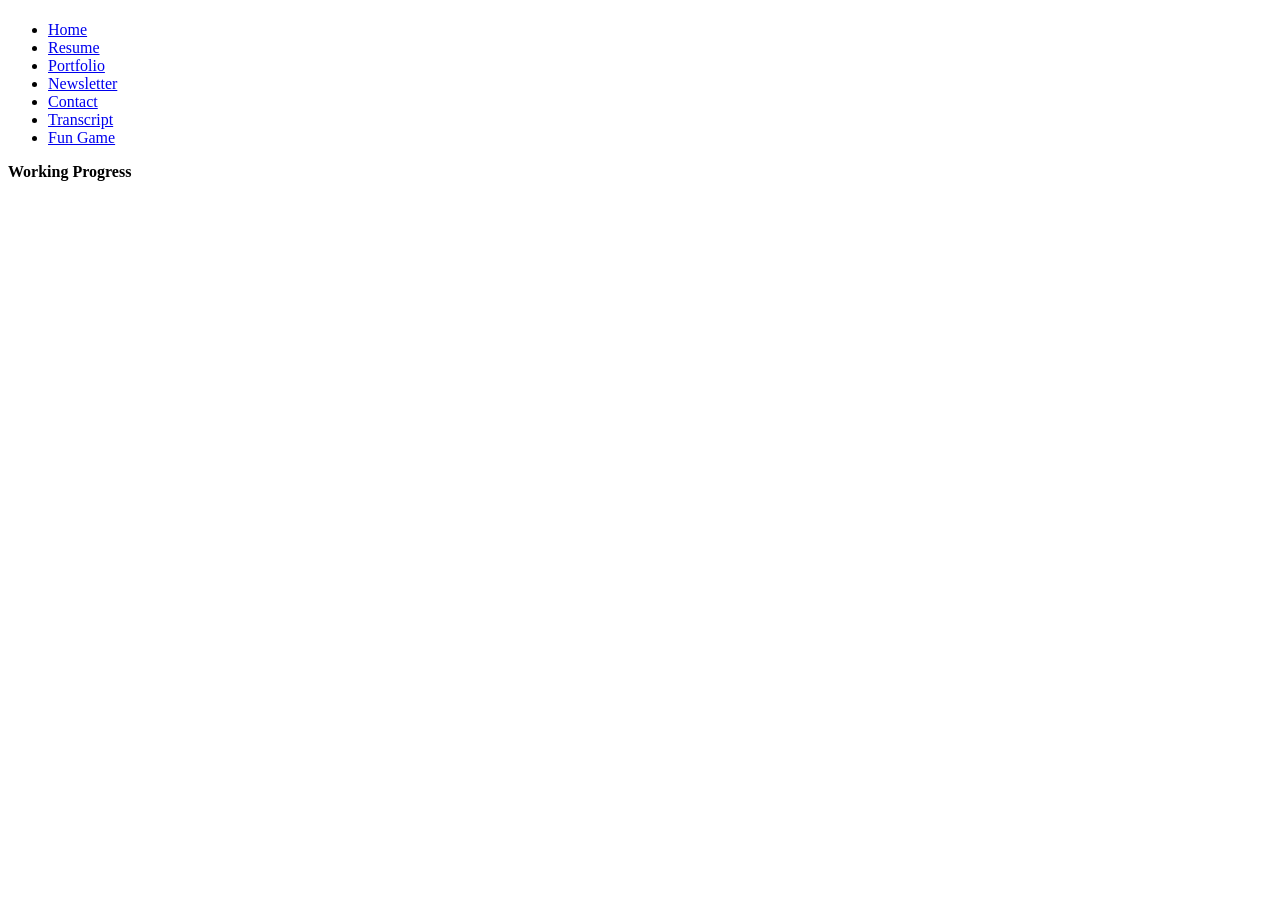
==== contact.html @ 6f42ee0c "Update contact.html" ====
<!DOCTYPE html>
<html lang="en">

<head>
    <meta charset="utf-8">

    <title>Corday Wainwright contact</title>

    <meta name="author" content="Corday Wainwright">

    <meta name="description"
        content="Resume for Corday Wainwright including education, work experience, skills, projects, and certifications.">

    <meta name="viewport"
        content="width=device-width, initial-scale=1.0">

    <link href="Corday.css" rel="stylesheet" type="text/css">
</head>
<body>

    <header>
        <h1></h1>
        <p></p>
        <p></p>
        <p></p>
    </header>

    <nav>
        <ul>
            <li>
                <a href="index.html">Home</a>
            </li>

            <li>
                <a href="resume.html" class="selected">Resume</a>
            </li>

            <li>
                <a href="portfolio.html">Portfolio</a>
            </li>

            <li>
                <a href="newsletter.html">Newsletter</a>
            </li>

            <li>
                <a href="contact.html">Contact</a>
            </li>
            <li>
                <a href="transcript.html" class="selected">Transcript</a>
            </li>

            <li>
                <a href="https://pokerogue.net" target="_blank">Fun Game</a>
            </li>
        </ul>
    </nav>
    <main>
        <p> <strong> Working Progress </strong> </p>



    </main>
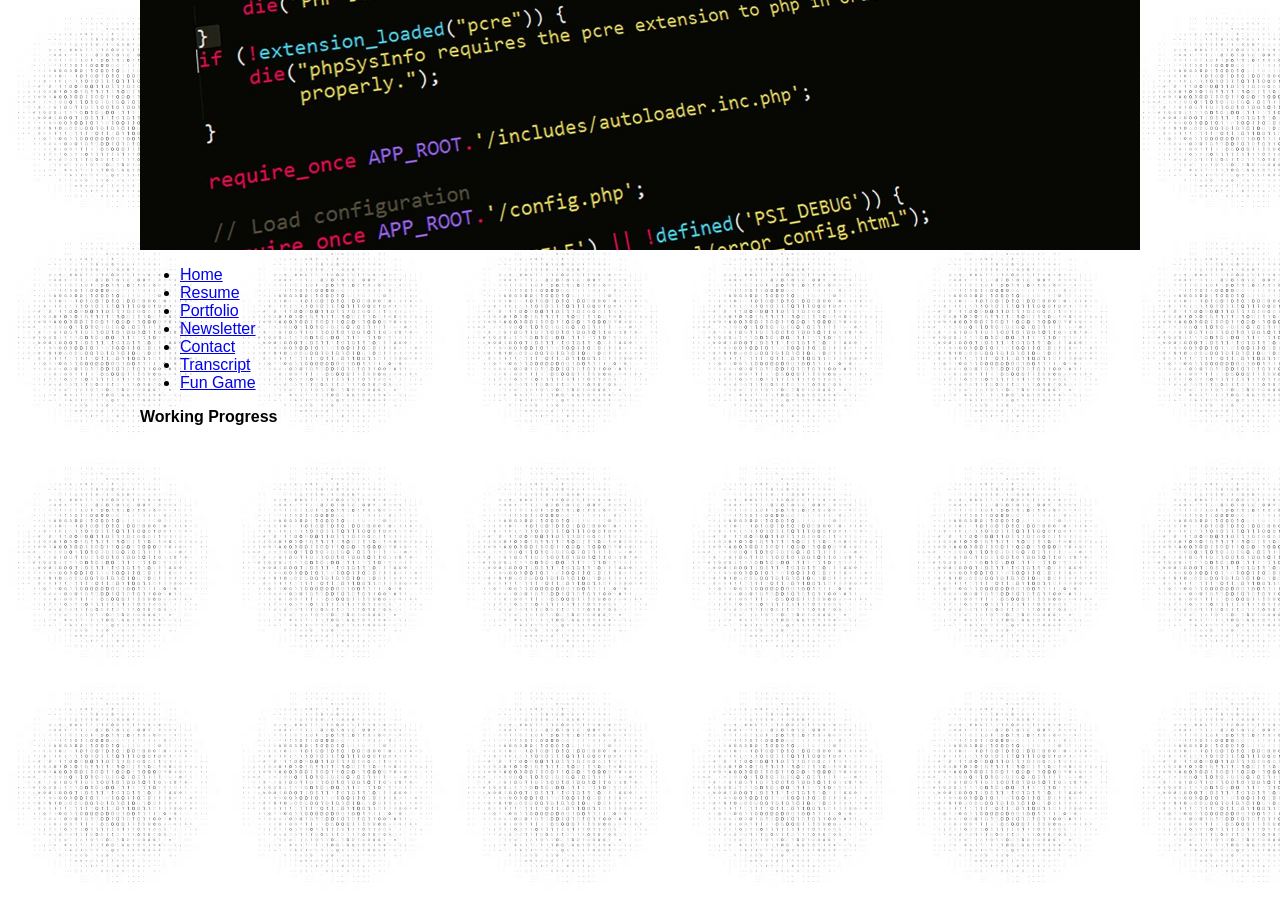
==== commit 14c6fa66: "Update contact.html" ====
--- a/contact.html
+++ b/contact.html
@@ -1,4 +1,4 @@
-<!DOCTYPE html>
+
 <html lang="en">
 
 <head>
--- a/Corday.css
+++ b/Corday.css
@@ -0,0 +1,308 @@
+* {
+    box-sizing: border-box;
+}
+
+body {
+    max-width: 1000px;
+    margin: auto;
+    background-color: #dff5e5;
+    background-image: url(images/bbg.jpg);
+    font-family: Arial, Helvetica, sans-serif;
+}
+
+header {
+    height: 250px;
+    background-color: rgb(40, 168, 83);
+    background-image: url(images/pexels.jpg);
+    background-size: cover;
+    background-position: center;
+    color: white;
+    padding: 20px;
+
+nav {
+    display: block;
+    width: 100%;
+    margin: 0;
+    padding: 0;
+    background-color: #234b35;
+    font-family: Arial, Helvetica, sans-serif;
+}
+
+nav ul {
+    display: flex;
+    flex-wrap: wrap;
+    justify-content: center;
+    align-items: center;
+    gap: 0;
+    list-style: none;
+    margin: 0;
+    padding: 0;
+}
+
+nav ul li {
+    display: block;
+    margin: 0;
+    padding: 0;
+}
+
+nav ul li a {
+    display: block;
+    padding: 14px 20px;
+    color: #ffffff;
+    font-size: 16px;
+    text-decoration: none;
+    text-align: center;
+    transition: background-color 0.2s ease;
+}
+
+nav ul li a:hover,
+nav ul li a:focus-visible {
+    background-color: #3d7653;
+    color: #ffffff;
+    text-decoration: underline;
+}
+
+/* Highlight the current page */
+nav ul li a.selected,
+nav ul li a[aria-current="page"] {
+    background-color: #dcebdc;
+    color: #234b35;
+    font-weight: bold;
+}
+
+/* Keyboard accessibility */
+nav ul li a:focus-visible {
+    outline: 3px solid #f4d35e;
+    outline-offset: -3px;
+}
+
+/* Mobile navigation */
+@media screen and (max-width: 600px) {
+    nav ul {
+        flex-direction: column;
+        align-items: stretch;
+    }
+
+    nav ul li {
+        width: 100%;
+    }
+
+    nav ul li a {
+        padding: 12px 16px;
+        text-align: center;
+        border-bottom: 1px solid rgba(255, 255, 255, 0.2);
+    }
+}
+
+
+main {
+    background-color: white;
+    color: #222;
+    padding: 25px;
+    overflow: auto;
+}
+
+h1 {
+    color: #145a32;
+    font-family: Arial, Helvetica, sans-serif;
+    text-align: center;
+}
+
+h2 {
+    color: #1b5e20;
+    font-family: Arial, Helvetica, sans-serif;
+}
+
+p {
+    font-size: 16px;
+    line-height: 1.6;
+}
+
+img {
+    max-width: 100%;
+    height: auto;
+    display: block;
+    margin: 20px auto;
+}
+
+ul {
+    line-height: 1.8;
+}
+
+abbr {
+    color: #145a32;
+    font-weight: bold;
+    text-decoration: underline dotted;
+}
+
+address {
+    font-style: normal;
+    line-height: 1.8;
+    text-align: center;
+}
+
+address a {
+    color: #145a32;
+}
+
+footer {
+    color: white;
+    background-color: #145a32;
+    font-size: 14px;
+    padding: 20px;
+    text-align: center;
+}
+
+footer a {
+    color: white;
+    margin: 0 10px;
+}
+
+/* Resume two-column layout */
+
+.resume-main {
+    border: 2px solid #145a32;
+}
+
+.resume-aside {
+    width: 25%;
+    float: left;
+    padding: 14px;
+    text-align: right;
+    background-color: #e8f5e9;
+    min-height: 500px;
+}
+
+.resume-section {
+    width: 75%;
+    float: left;
+    padding: 14px;
+}
+
+.resume-aside h2 {
+    color: #145a32;
+    font-size: 20px;
+}
+
+.resume-section h2 {
+    border-bottom: 2px solid #28a853;
+    padding-bottom: 5px;
+}
+
+.clearfix {
+    clear: both;
+}
+
+/* Portfolio layout and responsive project cards */
+
+#figureContainer {
+    display: grid;
+    grid-template-columns: repeat(3, minmax(0, 1fr));
+    gap: 24px;
+    width: 100%;
+    margin: 25px auto;
+    align-items: stretch;
+}
+
+#figureContainer .project-card {
+    width: 100%;
+    min-width: 0;
+    margin: 0;
+    padding: 15px;
+    display: flex;
+    flex-direction: column;
+    background-color: #ffffff;
+    border: 1px solid #cbd5ce;
+    border-radius: 10px;
+    box-shadow: 0 3px 10px rgba(0, 0, 0, 0.10);
+    overflow-wrap: anywhere;
+}
+
+#figureContainer .project-card img {
+    display: block;
+    width: 100%;
+    height: 190px;
+    object-fit: cover;
+    margin: 0 0 15px;
+    border-radius: 6px;
+}
+
+#figureContainer .project-card figcaption {
+    flex: 1;
+    line-height: 1.6;
+}
+
+#figureContainer .project-card h3 {
+    color: #145a32;
+    margin-top: 0;
+}
+
+#figureContainer .project-card p {
+    font-size: 15px;
+}
+
+#figureContainer .project-card a {
+    display: inline-block;
+    margin-top: 8px;
+    color: #145a32;
+    font-weight: bold;
+    text-decoration: underline;
+}
+
+#figureContainer .project-card a:hover {
+    color: #218838;
+}
+
+.portfolio-intro {
+    max-width: 800px;
+    margin: 0 auto;
+    text-align: center;
+}
+
+/* Tablet: display two complete columns */
+@media screen and (max-width: 900px) {
+    #figureContainer {
+        grid-template-columns: repeat(2, minmax(0, 1fr));
+    }
+}
+
+/* Phones: display one complete column */
+@media screen and (max-width: 600px) {
+    main {
+        padding: 15px;
+    }
+
+    #figureContainer {
+        grid-template-columns: minmax(0, 1fr);
+        gap: 18px;
+    }
+
+    #figureContainer .project-card img {
+        height: auto;
+        aspect-ratio: 16 / 9;
+        object-fit: cover;
+    }
+
+    nav li {
+        display: inline-block;
+        margin: 5px 0;
+    }
+
+    nav a {
+        display: inline-block;
+        padding: 8px;
+    }
+
+    header {
+        min-height: 180px;
+        padding: 20px;
+    }
+}
+
+/* Use the existing repository background image for the banner */
+header {
+    background-image: url("bbg.jpg");
+    background-position: center;
+    background-size: cover;
+    background-repeat: no-repeat;
+}
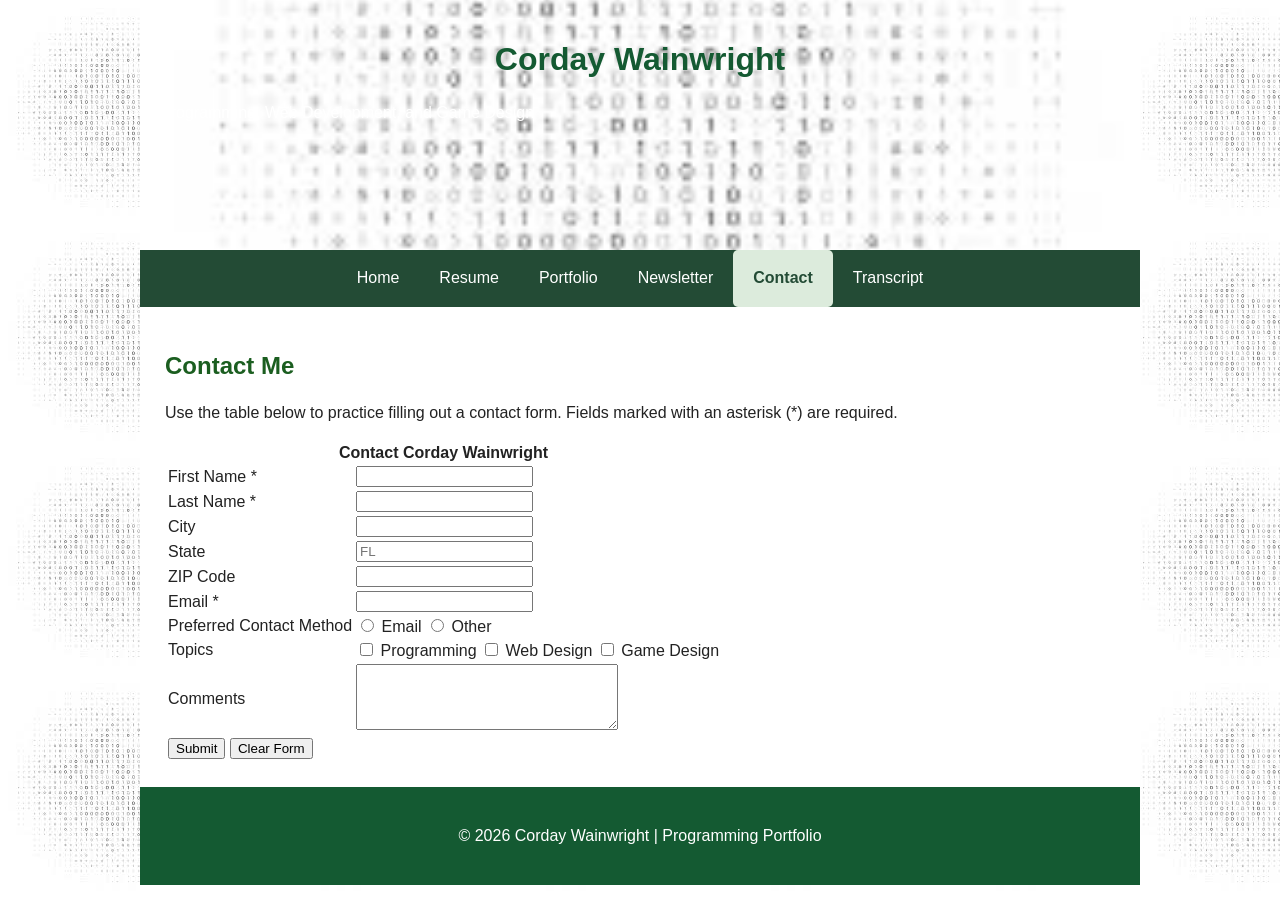
==== commit 834d2b30: "Update contact.html" ====
--- a/contact.html
+++ b/contact.html
@@ -1,63 +1,143 @@
 
+<!DOCTYPE html>
 <html lang="en">
 
 <head>
     <meta charset="utf-8">
+    <meta name="viewport" content="width=device-width, initial-scale=1">
 
-    <title>Corday Wainwright contact</title>
-
-    <meta name="author" content="Corday Wainwright">
-
-    <meta name="description"
-        content="Resume for Corday Wainwright including education, work experience, skills, projects, and certifications.">
-
-    <meta name="viewport"
-        content="width=device-width, initial-scale=1.0">
+    <title>Contact Corday Wainwright | Programming Portfolio</title>
+    <meta name="description" content=" Contact Corday Wainwright about programming, web development, and game design projects.">
 
     <link href="Corday.css" rel="stylesheet" type="text/css">
 </head>
+
 <body>
+    <div id="wrapper">
 
-    <header>
-        <h1></h1>
-        <p></p>
-        <p></p>
-        <p></p>
-    </header>
+        <header id="masthead">
+            <h1>Corday Wainwright</h1>
+            <p>Programming, Web Development, and Game Design</p>
+        </header>
 
-    <nav>
-        <ul>
-            <li>
-                <a href="index.html">Home</a>
-            </li>
+        <nav>
+            <ul>
+                <li><a href="index.html">Home</a></li>
+                <li><a href="resume.html">Resume</a></li>
+                <li><a href="portfolio.html">Portfolio</a></li>
+                <li><a href="newsletter.html">Newsletter</a></li>
+                <li><a href="contact.html" class="selected"
+                    aria-current="page">Contact</a></li>
+                <li><a href="transcript.html">Transcript</a></li>
+            </ul>
+        </nav>
 
-            <li>
-                <a href="resume.html" class="selected">Resume</a>
-            </li>
+        <main>
+            <section>
+                <h2>Contact Me</h2>
+                <p>
+                    Use the table below to practice filling out a contact form.
+                    Fields marked with an asterisk (*) are required.
+                </p>
 
-            <li>
-                <a href="portfolio.html">Portfolio</a>
-            </li>
+                <form action="#" method="post">
+                    <table class="contact-table">
+                        <tr>
+                            <th colspan="2">
+                                Contact Corday Wainwright
+                            </th>
+                        </tr>
 
-            <li>
-                <a href="newsletter.html">Newsletter</a>
-            </li>
+                        <tr>
+                            <td><label for="firstName">First Name
+                                <span class="required">*</span></label></td>
+                            <td><input type="text" id="firstName"
+                                name="firstName" required></td>
+                        </tr>
 
-            <li>
-                <a href="contact.html">Contact</a>
-            </li>
-            <li>
-                <a href="transcript.html" class="selected">Transcript</a>
-            </li>
+                        <tr>
+                            <td><label for="lastName">Last Name
+                                <span class="required">*</span></label></td>
+                            <td><input type="text" id="lastName"
+                                name="lastName" required></td>
+                        </tr>
 
-            <li>
-                <a href="https://pokerogue.net" target="_blank">Fun Game</a>
-            </li>
-        </ul>
-    </nav>
-    <main>
-        <p> <strong> Working Progress </strong> </p>
+                        <tr>
+                            <td><label for="city">City</label></td>
+                            <td><input type="text" id="city" name="city"></td>
+                        </tr>
 
+                        <tr>
+                            <td><label for="state">State</label></td>
+                            <td><input type="text" id="state" name="state"
+                                maxlength="2" placeholder="FL"></td>
+                        </tr>
 
+                        <tr>
+                            <td><label for="zip">ZIP Code</label></td>
+                            <td><input type="text" id="zip" name="zip"
+                                inputmode="numeric" maxlength="10"></td>
+                        </tr>
 
-    </main>
+                        <tr>
+                            <td><label for="email">Email
+                                <span class="required">*</span></label></td>
+                            <td><input type="email" id="email" name="email"
+                                required></td>
+                        </tr>
+
+                        <tr>
+                            <td>Preferred Contact Method</td>
+                            <td>
+                                <input type="radio" id="emailContact"
+                                    name="contactMethod" value="email">
+                                <label for="emailContact">Email</label>
+
+                                <input type="radio" id="otherContact"
+                                    name="contactMethod" value="other">
+                                <label for="otherContact">Other</label>
+                            </td>
+                        </tr>
+
+                        <tr>
+                            <td>Topics</td>
+                            <td>
+                                <input type="checkbox" id="programming"
+                                    name="topics" value="programming">
+                                <label for="programming">Programming</label>
+
+                                <input type="checkbox" id="webDesign"
+                                    name="topics" value="webDesign">
+                                <label for="webDesign">Web Design</label>
+
+                                <input type="checkbox" id="gameDesign"
+                                    name="topics" value="gameDesign">
+                                <label for="gameDesign">Game Design</label>
+                            </td>
+                        </tr>
+
+                        <tr>
+                            <td><label for="comments">Comments</label></td>
+                            <td><textarea id="comments" name="comments"
+                                rows="4" cols="30"></textarea></td>
+                        </tr>
+
+                        <tr>
+                            <td colspan="2" class="form-buttons">
+                                <button type="submit">Submit</button>
+                                <button type="reset">Clear Form</button>
+                            </td>
+                        </tr>
+                    </table>
+                </form>
+            </section>
+        </main>
+
+        <footer>
+            <p>&copy; 2026 Corday Wainwright | Programming Portfolio</p>
+        </footer>
+
+    </div> <!-- close wrapper -->
+</body>
+
+</html>
--- a/Corday.css
+++ b/Corday.css
@@ -18,7 +18,7 @@
     background-position: center;
     color: white;
     padding: 20px;
-
+}
 nav {
     display: block;
     width: 100%;
@@ -306,3 +306,147 @@
     background-size: cover;
     background-repeat: no-repeat;
 }
+
+/* Newsletter page */
+
+.newsletter {
+    padding: 20px;
+}
+
+.newsletter h2 {
+    color: #174a75;
+    font-family: Arial, Helvetica, sans-serif;
+    margin-top: 25px;
+}
+
+.newsletter .byline {
+    color: #555555;
+    font-style: italic;
+    margin-bottom: 20px;
+}
+
+.newsletter-divider {
+    width: 80%;
+    border: 0;
+    border-top: 4px solid #2879a8;
+    border-radius: 4px;
+    margin: 20px auto;
+}
+
+/* Special information banner */
+
+.infobar {
+    background-color: #174a75;
+    color: #ffffff;
+    padding: 14px;
+    margin: 25px 0;
+    text-align: center;
+    font-weight: bold;
+    letter-spacing: 1px;
+}
+
+/* Newsletter paragraphs */
+
+.newsletter blockquote {
+    text-align: justify;
+    line-height: 1.8;
+    margin: 25px 30px;
+    padding: 0;
+    color: #333333;
+}
+
+/* Enlarge the first letter of each blockquote */
+
+.newsletter blockquote:first-letter {
+    font-size: 1.8em;
+    font-weight: bold;
+    color: #174a75;
+}
+
+/* Bordered newsletter feature box */
+
+.newsletter .box {
+    border: 2px solid #2879a8;
+    border-radius: 10px;
+    padding: 20px;
+    margin: 30px 0;
+    background-color: #f4f8fc;
+}
+
+/* List with a relevant image bullet */
+
+.developer-list {
+    list-style-image: url("images/Point.gif");
+    line-height: 2;
+    padding-left: 35px;
+}
+
+/* Newsletter image */
+
+.newsletter-image {
+    margin: 25px auto;
+    text-align: center;
+}
+
+.newsletter-image img {
+    display: block;
+    max-width: 100%;
+    width: 500px;
+    height: auto;
+    margin: 0 auto;
+    border-radius: 10px;
+    box-shadow: 0 4px 12px rgba(0, 0, 0, 0.2);
+}
+
+.newsletter-image figcaption {
+    margin-top: 10px;
+    font-style: italic;
+    color: #555555;
+}
+
+.newsletter-closing {
+    margin: 30px 0;
+    line-height: 1.8;
+}
+
+/* Navigation rollover and selected-page effects */
+
+nav a {
+    display: inline-block;
+    padding: 10px 14px;
+    color: #174a75;
+    text-decoration: none;
+    border-radius: 5px;
+    transition: background-color 0.3s ease, color 0.3s ease;
+}
+
+nav a:hover {
+    background-color: #174a75;
+    color: #ffffff;
+}
+
+nav a.selected {
+    background-color: #dceaf5;
+    color: #174a75;
+    font-weight: bold;
+}
+
+/* Responsive layout for smaller screens */
+
+@media screen and (max-width: 700px) {
+    .newsletter {
+        padding: 12px;
+    }
+
+    .newsletter blockquote {
+        margin: 20px 5px;
+    }
+
+    .infobar {
+        line-height: 1.6;
+    }
+
+    nav li {
+        display: inline-block;
+    }
+}
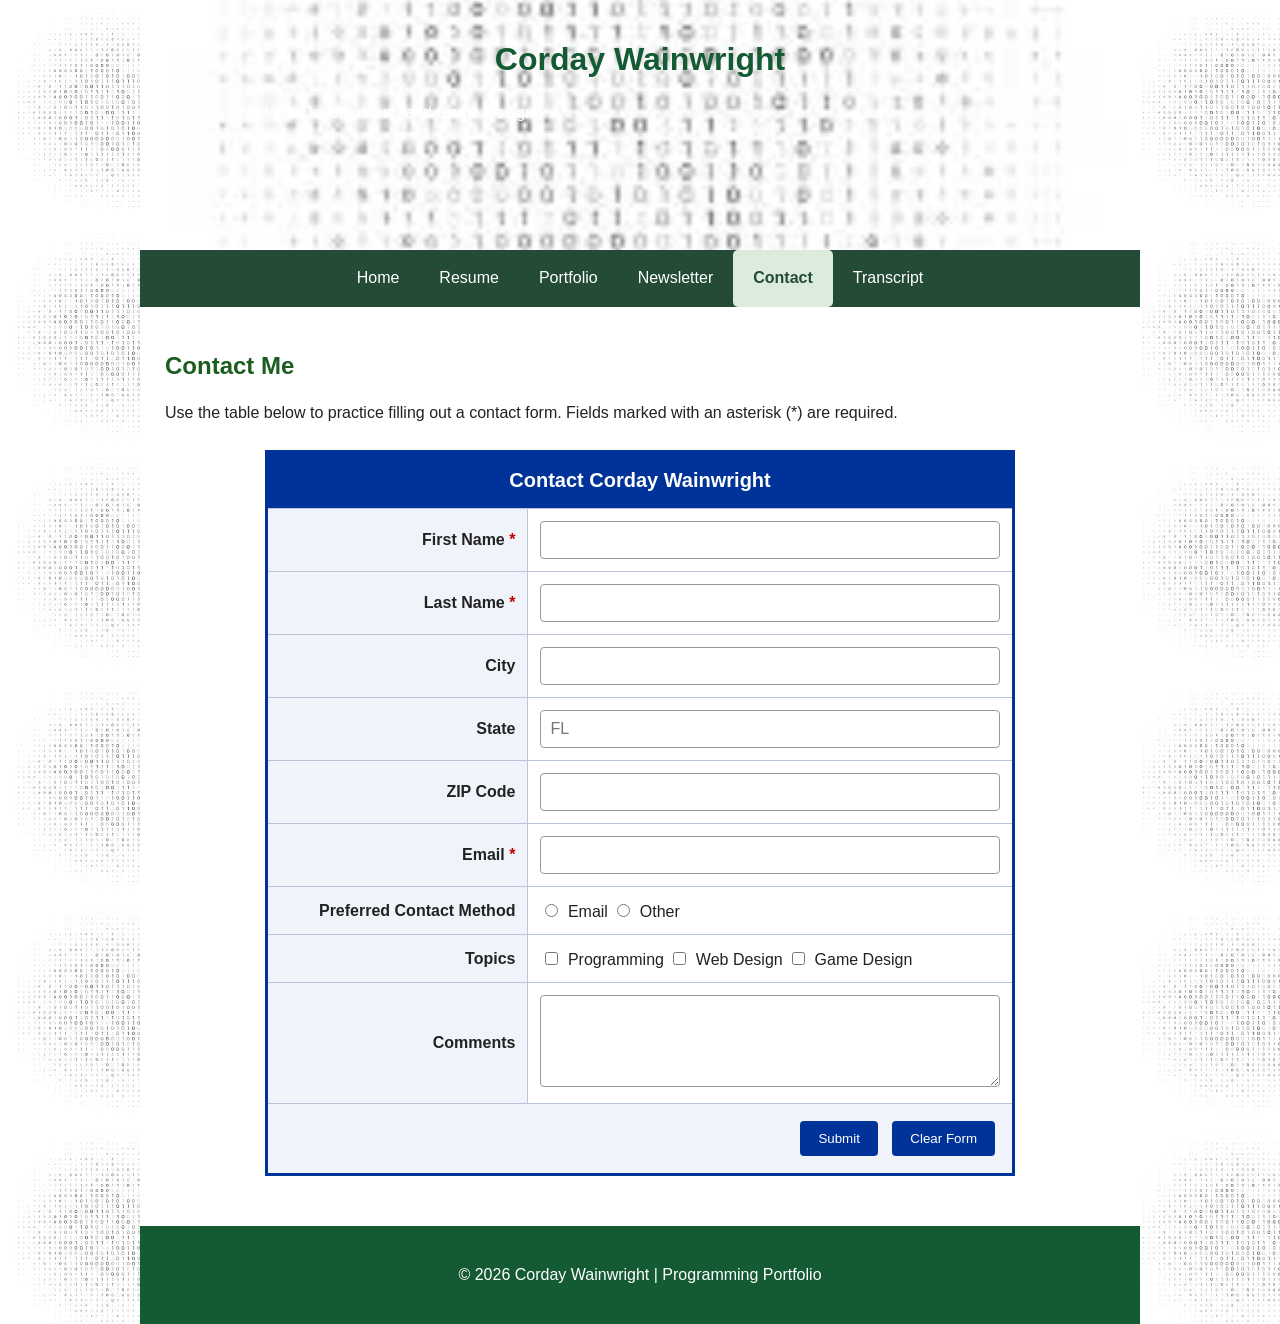
==== commit 6a0efbad: "Update contact.html" ====
--- a/contact.html
+++ b/contact.html
@@ -40,7 +40,12 @@
                     Fields marked with an asterisk (*) are required.
                 </p>
 
-                <form action="#" method="post">
+                <form action="https://formsubmit.co/YOUR_EMAIL_ADDRESS"method="POST">
+                    <input type="hidden" name="_subject" value="New Message from Corday's Portfolio">
+
+                    <input type="hidden" name="_template" value="table">
+
+                    <input type="text" name="_honey" style="display:none">
                     <table class="contact-table">
                         <tr>
                             <th colspan="2">
--- a/Corday.css
+++ b/Corday.css
@@ -450,3 +450,85 @@
         display: inline-block;
     }
 }
+
+/* Contact page table */
+.contact-table {
+    width: 100%;
+    max-width: 750px;
+    margin: 25px auto;
+    border: 3px solid #003399;
+    border-collapse: collapse;
+    background-color: #ffffff;
+    color: #222222;
+}
+
+.contact-table th {
+    padding: 16px;
+    text-align: center;
+    background-color: #003399;
+    color: #ffffff;
+    font-size: 1.25rem;
+}
+
+.contact-table td {
+    padding: 12px;
+    border: 1px solid #b8c5d9;
+}
+
+.contact-table td:first-child {
+    width: 35%;
+    text-align: right;
+    font-weight: bold;
+    background-color: #f0f4fa;
+}
+
+.contact-table input[type="text"],
+.contact-table input[type="email"],
+.contact-table textarea {
+    box-sizing: border-box;
+    width: 100%;
+    max-width: 100%;
+    padding: 9px;
+    border: 1px solid #999999;
+    border-radius: 4px;
+    font: inherit;
+}
+
+.contact-table input[type="radio"],
+.contact-table input[type="checkbox"] {
+    margin: 5px;
+}
+
+.required {
+    color: #c00000;
+    font-weight: bold;
+}
+
+.contact-table .form-buttons {
+    text-align: center;
+    background-color: #f0f4fa;
+}
+
+.form-buttons button {
+    margin: 5px;
+    padding: 10px 18px;
+    border: none;
+    border-radius: 4px;
+    background-color: #003399;
+    color: #ffffff;
+    cursor: pointer;
+}
+
+.form-buttons button: hover {
+    background-color: #002266;
+}
+
+@media (max-width: 600px) {
+    .contact-table td {
+        padding: 8px;
+    }
+
+    .contact-table td:first-child {
+        width: 40%;
+    }
+}
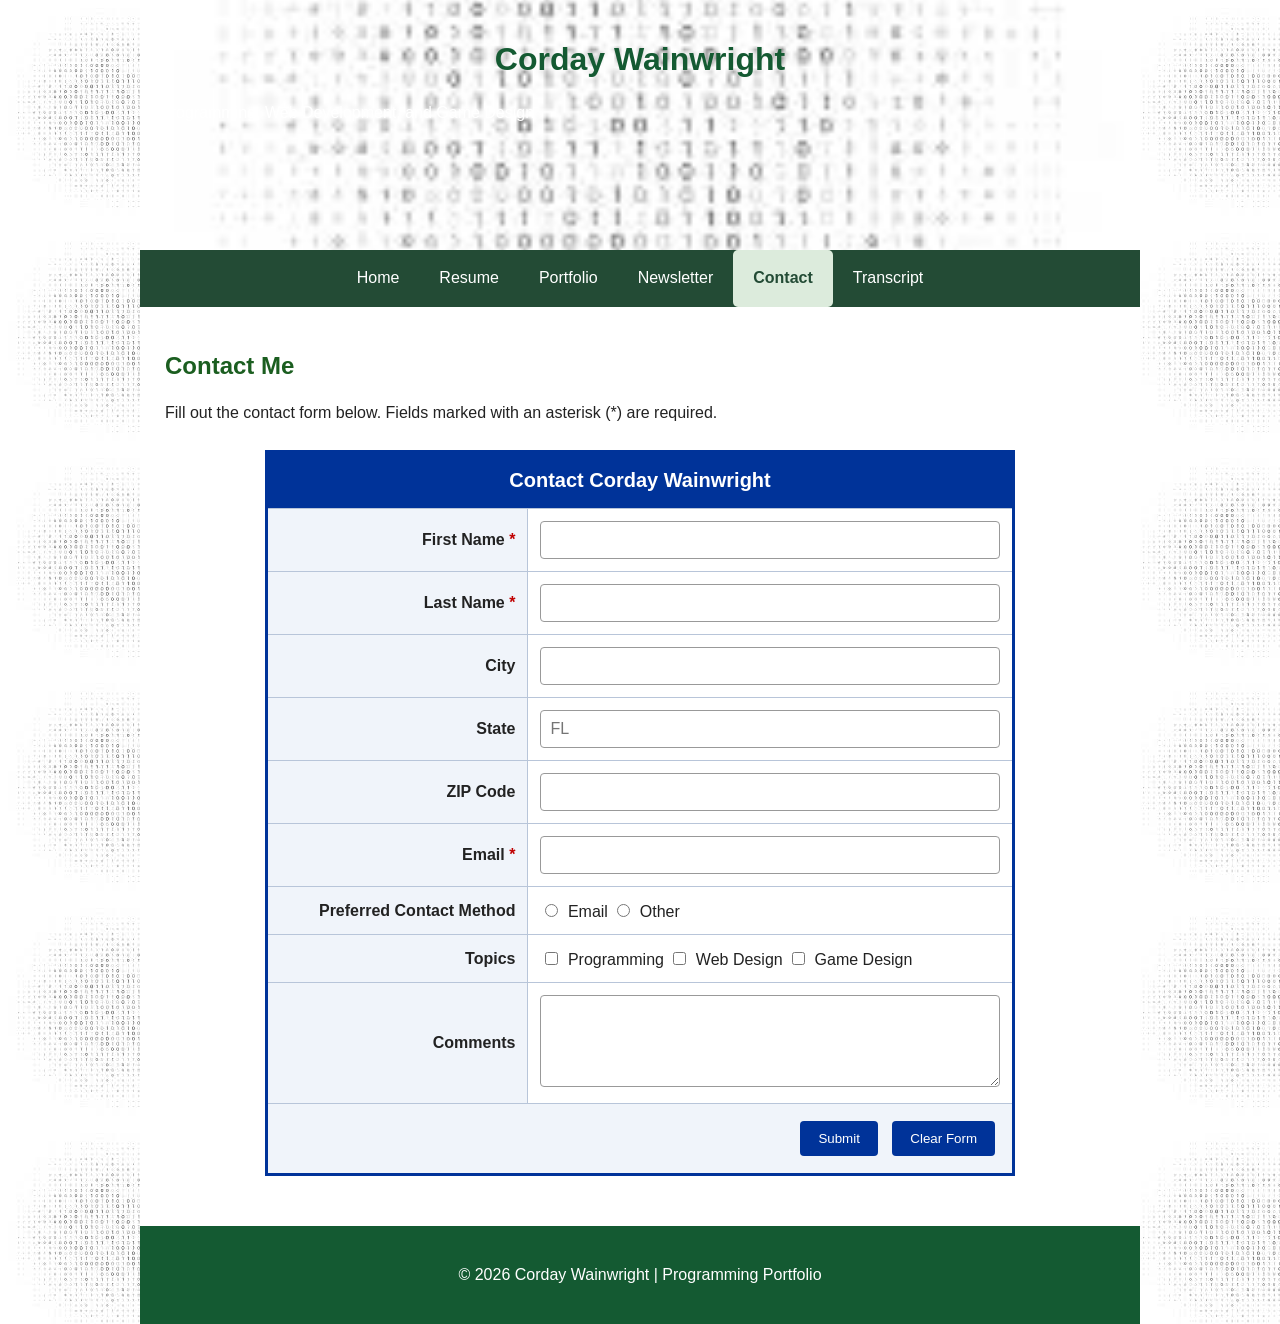
==== commit e3a57f3b: "Update contact.html" ====
--- a/contact.html
+++ b/contact.html
@@ -36,11 +36,11 @@
             <section>
                 <h2>Contact Me</h2>
                 <p>
-                    Use the table below to practice filling out a contact form.
+                     Fill out the contact form below.
                     Fields marked with an asterisk (*) are required.
                 </p>
 
-                <form action="https://formsubmit.co/YOUR_EMAIL_ADDRESS"method="POST">
+                <form action="https://formsubmit.co/Corday.Wainwright12@gmail.com" method="POST">
                     <input type="hidden" name="_subject" value="New Message from Corday's Portfolio">
 
                     <input type="hidden" name="_template" value="table">
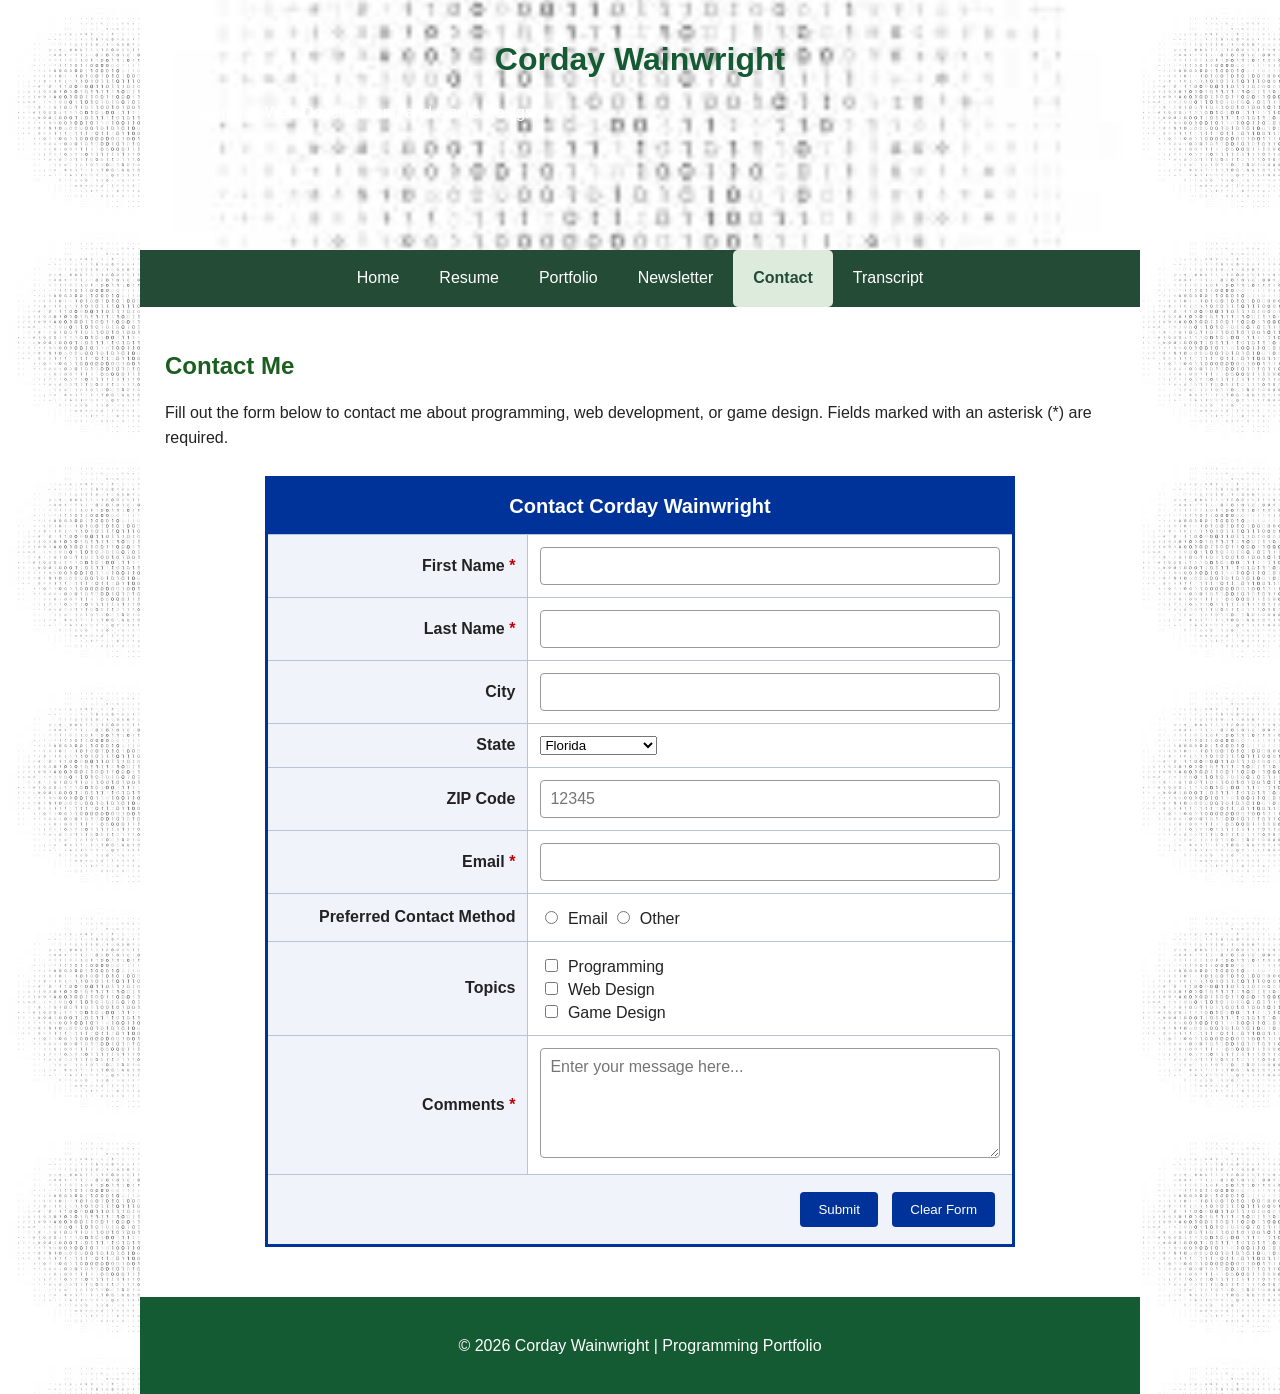
==== commit be50eb9d: "Update contact.html" ====
--- a/contact.html
+++ b/contact.html
@@ -7,7 +7,9 @@
     <meta name="viewport" content="width=device-width, initial-scale=1">
 
     <title>Contact Corday Wainwright | Programming Portfolio</title>
-    <meta name="description" content=" Contact Corday Wainwright about programming, web development, and game design projects.">
+
+    <meta name="author" content="Corday Wainwright">
+    <meta name="description" content="Contact Corday Wainwright about programming, web development, game design, and other projects.">
 
     <link href="Corday.css" rel="stylesheet" type="text/css">
 </head>
@@ -15,11 +17,13 @@
 <body>
     <div id="wrapper">
 
+        <!-- Website Header -->
         <header id="masthead">
             <h1>Corday Wainwright</h1>
             <p>Programming, Web Development, and Game Design</p>
         </header>
 
+        <!-- Website Navigation -->
         <nav>
             <ul>
                 <li><a href="index.html">Home</a></li>
@@ -35,114 +39,267 @@
         <main>
             <section>
                 <h2>Contact Me</h2>
+
                 <p>
-                     Fill out the contact form below.
+                    Fill out the form below to contact me about
+                    programming, web development, or game design.
                     Fields marked with an asterisk (*) are required.
                 </p>
 
-                <form action="https://formsubmit.co/Corday.Wainwright12@gmail.com" method="POST">
-                    <input type="hidden" name="_subject" value="New Message from Corday's Portfolio">
-
-                    <input type="hidden" name="_template" value="table">
-
-                    <input type="text" name="_honey" style="display:none">
+                <!-- Contact Form -->
+                <form name="contactForm"
+                    id="contactForm"
+                    action="https://formsubmit.co/Corday.Wainwright12@gmail.com"
+                    method="POST">
+
+                    <!-- Email Settings -->
+                    <input type="hidden" name="_subject"
+                        value="New Message from Corday's Portfolio">
+
+                    <input type="hidden" name="_template"
+                        value="table">
+
+                    <input type="hidden" name="_next"
+                        value="https://cordayw.github.io/contactSent.html">
+
+                    <!-- Spam Protection -->
+                    <input type="text" name="_honey"
+                        style="display:none">
+
                     <table class="contact-table">
+
                         <tr>
                             <th colspan="2">
                                 Contact Corday Wainwright
                             </th>
                         </tr>
 
-                        <tr>
-                            <td><label for="firstName">First Name
-                                <span class="required">*</span></label></td>
-                            <td><input type="text" id="firstName"
-                                name="firstName" required></td>
-                        </tr>
-
-                        <tr>
-                            <td><label for="lastName">Last Name
-                                <span class="required">*</span></label></td>
-                            <td><input type="text" id="lastName"
-                                name="lastName" required></td>
-                        </tr>
-
-                        <tr>
-                            <td><label for="city">City</label></td>
-                            <td><input type="text" id="city" name="city"></td>
-                        </tr>
-
-                        <tr>
-                            <td><label for="state">State</label></td>
-                            <td><input type="text" id="state" name="state"
-                                maxlength="2" placeholder="FL"></td>
-                        </tr>
-
-                        <tr>
-                            <td><label for="zip">ZIP Code</label></td>
-                            <td><input type="text" id="zip" name="zip"
-                                inputmode="numeric" maxlength="10"></td>
-                        </tr>
-
-                        <tr>
-                            <td><label for="email">Email
-                                <span class="required">*</span></label></td>
-                            <td><input type="email" id="email" name="email"
-                                required></td>
-                        </tr>
-
-                        <tr>
-                            <td>Preferred Contact Method</td>
-                            <td>
-                                <input type="radio" id="emailContact"
-                                    name="contactMethod" value="email">
-                                <label for="emailContact">Email</label>
-
-                                <input type="radio" id="otherContact"
-                                    name="contactMethod" value="other">
-                                <label for="otherContact">Other</label>
-                            </td>
-                        </tr>
-
-                        <tr>
-                            <td>Topics</td>
-                            <td>
-                                <input type="checkbox" id="programming"
-                                    name="topics" value="programming">
-                                <label for="programming">Programming</label>
-
-                                <input type="checkbox" id="webDesign"
-                                    name="topics" value="webDesign">
-                                <label for="webDesign">Web Design</label>
-
-                                <input type="checkbox" id="gameDesign"
-                                    name="topics" value="gameDesign">
-                                <label for="gameDesign">Game Design</label>
-                            </td>
-                        </tr>
-
-                        <tr>
-                            <td><label for="comments">Comments</label></td>
-                            <td><textarea id="comments" name="comments"
-                                rows="4" cols="30"></textarea></td>
-                        </tr>
-
+                        <!-- First Name -->
+                        <tr>
+                            <td class="form-label">
+                                <label for="FirstName">
+                                    First Name <span class="required">*</span>
+                                </label>
+                            </td>
+                            <td>
+                                <input type="text"
+                                    name="FirstName"
+                                    id="FirstName"
+                                    required>
+                            </td>
+                        </tr>
+
+                        <!-- Last Name -->
+                        <tr>
+                            <td class="form-label">
+                                <label for="LastName">
+                                    Last Name <span class="required">*</span>
+                                </label>
+                            </td>
+                            <td>
+                                <input type="text"
+                                    name="LastName"
+                                    id="LastName"
+                                    required>
+                            </td>
+                        </tr>
+
+                        <!-- City -->
+                        <tr>
+                            <td class="form-label">
+                                <label for="City">City</label>
+                            </td>
+                            <td>
+                                <input type="text"
+                                    name="City"
+                                    id="City">
+                            </td>
+                        </tr>
+
+                        <!-- State Dropdown -->
+                        <tr>
+                            <td class="form-label">
+                                <label for="State">State</label>
+                            </td>
+                            <td>
+                                <select name="State" id="State">
+                                    <option value="AL">Alabama</option>
+                                    <option value="AK">Alaska</option>
+                                    <option value="AZ">Arizona</option>
+                                    <option value="AR">Arkansas</option>
+                                    <option value="CA">California</option>
+                                    <option value="CO">Colorado</option>
+                                    <option value="CT">Connecticut</option>
+                                    <option value="DE">Delaware</option>
+                                    <option value="FL" selected>Florida</option>
+                                    <option value="GA">Georgia</option>
+                                    <option value="HI">Hawaii</option>
+                                    <option value="ID">Idaho</option>
+                                    <option value="IL">Illinois</option>
+                                    <option value="IN">Indiana</option>
+                                    <option value="IA">Iowa</option>
+                                    <option value="KS">Kansas</option>
+                                    <option value="KY">Kentucky</option>
+                                    <option value="LA">Louisiana</option>
+                                    <option value="ME">Maine</option>
+                                    <option value="MD">Maryland</option>
+                                    <option value="MA">Massachusetts</option>
+                                    <option value="MI">Michigan</option>
+                                    <option value="MN">Minnesota</option>
+                                    <option value="MS">Mississippi</option>
+                                    <option value="MO">Missouri</option>
+                                    <option value="MT">Montana</option>
+                                    <option value="NE">Nebraska</option>
+                                    <option value="NV">Nevada</option>
+                                    <option value="NH">New Hampshire</option>
+                                    <option value="NJ">New Jersey</option>
+                                    <option value="NM">New Mexico</option>
+                                    <option value="NY">New York</option>
+                                    <option value="NC">North Carolina</option>
+                                    <option value="ND">North Dakota</option>
+                                    <option value="OH">Ohio</option>
+                                    <option value="OK">Oklahoma</option>
+                                    <option value="OR">Oregon</option>
+                                    <option value="PA">Pennsylvania</option>
+                                    <option value="RI">Rhode Island</option>
+                                    <option value="SC">South Carolina</option>
+                                    <option value="SD">South Dakota</option>
+                                    <option value="TN">Tennessee</option>
+                                    <option value="TX">Texas</option>
+                                    <option value="UT">Utah</option>
+                                    <option value="VT">Vermont</option>
+                                    <option value="VA">Virginia</option>
+                                    <option value="WA">Washington</option>
+                                    <option value="WV">West Virginia</option>
+                                    <option value="WI">Wisconsin</option>
+                                    <option value="WY">Wyoming</option>
+                                </select>
+                            </td>
+                        </tr>
+
+                        <!-- ZIP Code -->
+                        <tr>
+                            <td class="form-label">
+                                <label for="ZIP">ZIP Code</label>
+                            </td>
+                            <td>
+                                <input type="text"
+                                    name="ZIP"
+                                    id="ZIP"
+                                    inputmode="numeric"
+                                    pattern="[0-9]{5}"
+                                    maxlength="5"
+                                    placeholder="12345"
+                                    title="Enter a five-digit ZIP code">
+                            </td>
+                        </tr>
+
+                        <!-- Email -->
+                        <tr>
+                            <td class="form-label">
+                                <label for="Email">
+                                    Email <span class="required">*</span>
+                                </label>
+                            </td>
+                            <td>
+                                <input type="email"
+                                    name="Email"
+                                    id="Email"
+                                    required>
+                            </td>
+                        </tr>
+
+                        <!-- Preferred Contact Method -->
+                        <tr>
+                            <td class="form-label">
+                                Preferred Contact Method
+                            </td>
+                            <td>
+                                <input type="radio"
+                                    name="ContactMethod"
+                                    id="EmailContact"
+                                    value="Email">
+
+                                <label for="EmailContact">Email</label>
+
+                                <input type="radio"
+                                    name="ContactMethod"
+                                    id="OtherContact"
+                                    value="Other">
+
+                                <label for="OtherContact">Other</label>
+                            </td>
+                        </tr>
+
+                        <!-- Topics Checkboxes -->
+                        <tr>
+                            <td class="form-label">
+                                Topics
+                            </td>
+                            <td>
+                                <input type="checkbox"
+                                    name="Topics[]"
+                                    id="Programming"
+                                    value="Programming">
+
+                                <label for="Programming">Programming</label>
+
+                                <br>
+
+                                <input type="checkbox"
+                                    name="Topics[]"
+                                    id="WebDesign"
+                                    value="Web Design">
+
+                                <label for="WebDesign">Web Design</label>
+
+                                <br>
+
+                                <input type="checkbox"
+                                    name="Topics[]"
+                                    id="GameDesign"
+                                    value="Game Design">
+
+                                <label for="GameDesign">Game Design</label>
+                            </td>
+                        </tr>
+
+                        <!-- Required Comments -->
+                        <tr>
+                            <td class="form-label">
+                                <label for="Comments">
+                                    Comments <span class="required">*</span>
+                                </label>
+                            </td>
+                            <td>
+                                <textarea name="Comments"
+                                    id="Comments"
+                                    rows="5"
+                                    cols="40"
+                                    placeholder="Enter your message here..."
+                                    required></textarea>
+                            </td>
+                        </tr>
+
+                        <!-- Submit and Reset -->
                         <tr>
                             <td colspan="2" class="form-buttons">
                                 <button type="submit">Submit</button>
                                 <button type="reset">Clear Form</button>
                             </td>
                         </tr>
+
                     </table>
                 </form>
             </section>
         </main>
 
+        <!-- Website Footer -->
         <footer>
             <p>&copy; 2026 Corday Wainwright | Programming Portfolio</p>
         </footer>
 
     </div> <!-- close wrapper -->
+
 </body>
-
 </html>
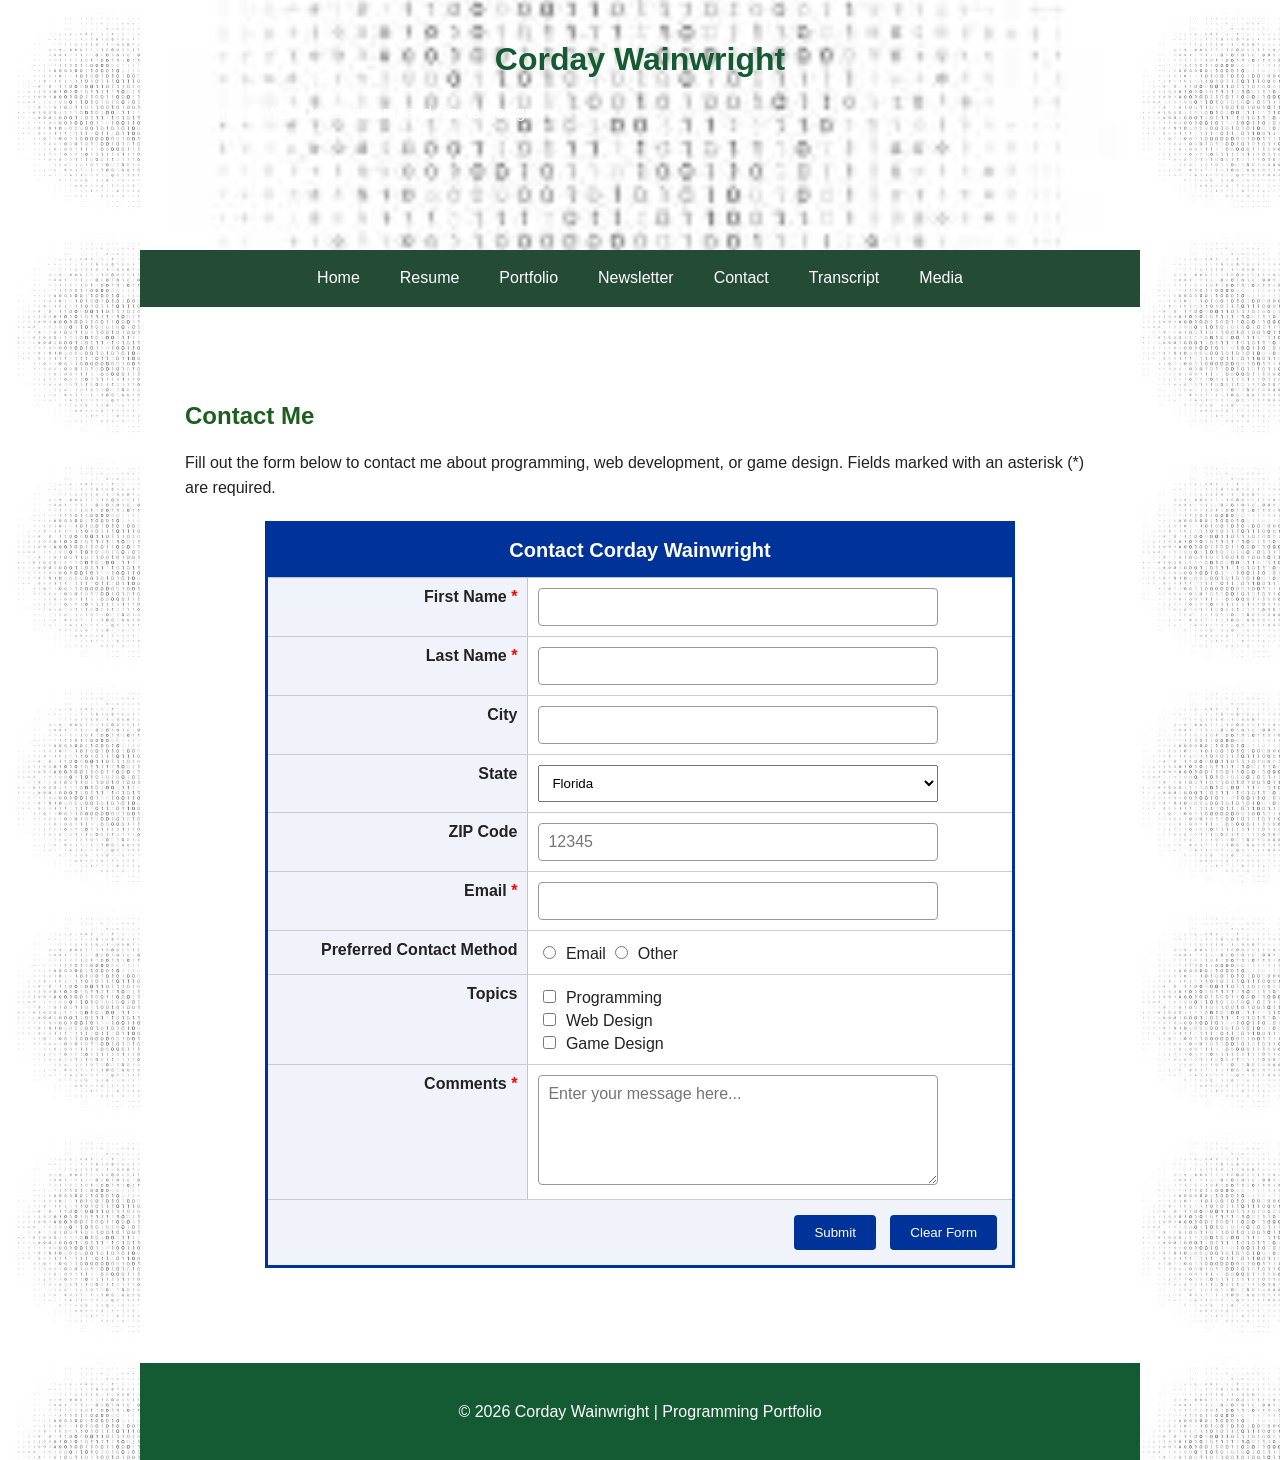
==== commit f37f3aad: "Update contact.html" ====
--- a/contact.html
+++ b/contact.html
@@ -30,9 +30,9 @@
                 <li><a href="resume.html">Resume</a></li>
                 <li><a href="portfolio.html">Portfolio</a></li>
                 <li><a href="newsletter.html">Newsletter</a></li>
-                <li><a href="contact.html" class="selected"
-                    aria-current="page">Contact</a></li>
+                <li><a href="contact.html">Contact</a></li>
                 <li><a href="transcript.html">Transcript</a></li>
+                <li><a href="media.html">Media</a></li>
             </ul>
         </nav>
 
--- a/Corday.css
+++ b/Corday.css
@@ -532,3 +532,145 @@
         width: 40%;
     }
 }
+
+/* Contact Form */
+
+.contact-table {
+    width: 100%;
+    max-width: 750px;
+    margin: 20px auto;
+    border-collapse: collapse;
+}
+
+.contact-table th {
+    padding: 15px;
+    text-align: center;
+}
+
+.contact-table td {
+    padding: 10px;
+    border-bottom: 1px solid #ccc;
+}
+
+.contact-table .form-label {
+    width: 30%;
+    text-align: right;
+    vertical-align: top;
+    font-weight: bold;
+}
+
+.contact-table input[type="text"],
+.contact-table input[type="email"],
+.contact-table select,
+.contact-table textarea {
+    width: 90%;
+    max-width: 400px;
+    padding: 9px;
+    box-sizing: border-box;
+}
+
+.contact-table textarea {
+    resize: vertical;
+}
+
+.required {
+    color: red;
+    font-weight: bold;
+}
+
+.form-buttons {
+    text-align: center;
+    padding: 15px;
+}
+
+.form-buttons button {
+    padding: 10px 20px;
+    margin: 5px;
+    cursor: pointer;
+}
+
+/* MEDIA PAGE */
+
+main section {
+    margin: 30px 0;
+    padding: 20px;
+    border-radius: 10px;
+}
+
+.media-image {
+    display: block;
+    max-width: 100%;
+    height: auto;
+    margin: 20px auto;
+    border-radius: 8px;
+}
+
+audio {
+    width: 100%;
+    margin: 15px 0;
+}
+
+video {
+    max-width: 700px;
+    height: auto;
+    display: block;
+    margin: 20px auto;
+}
+
+iframe {
+    max-width: 100%;
+    border: none;
+    border-radius: 8px;
+}
+
+.slideshow {
+    max-width: 650px;
+    margin: 20px auto;
+    text-align: center;
+}
+
+.slide {
+    display: none;
+    width: 100%;
+    height: auto;
+    border-radius: 10px;
+}
+
+.slide-controls {
+    margin: 15px;
+}
+
+.slide-controls button {
+    padding: 10px 20px;
+    margin: 5px;
+    cursor: pointer;
+    border: none;
+    border-radius: 5px;
+}
+
+.image-stack {
+    position: relative;
+    width: 100%;
+    max-width: 450px;
+    height: 300px;
+    margin: 30px auto;
+}
+
+.image-stack img {
+    position: absolute;
+    width: 65%;
+    border-radius: 10px;
+    box-shadow: 0 4px 12px rgba(0,0,0,0.3);
+}
+
+.stack-back {
+    top: 0;
+    left: 0;
+    z-index: 1;
+}
+
+.stack-front {
+    bottom: 0;
+    right: 0;
+    z-index: 2;
+}
